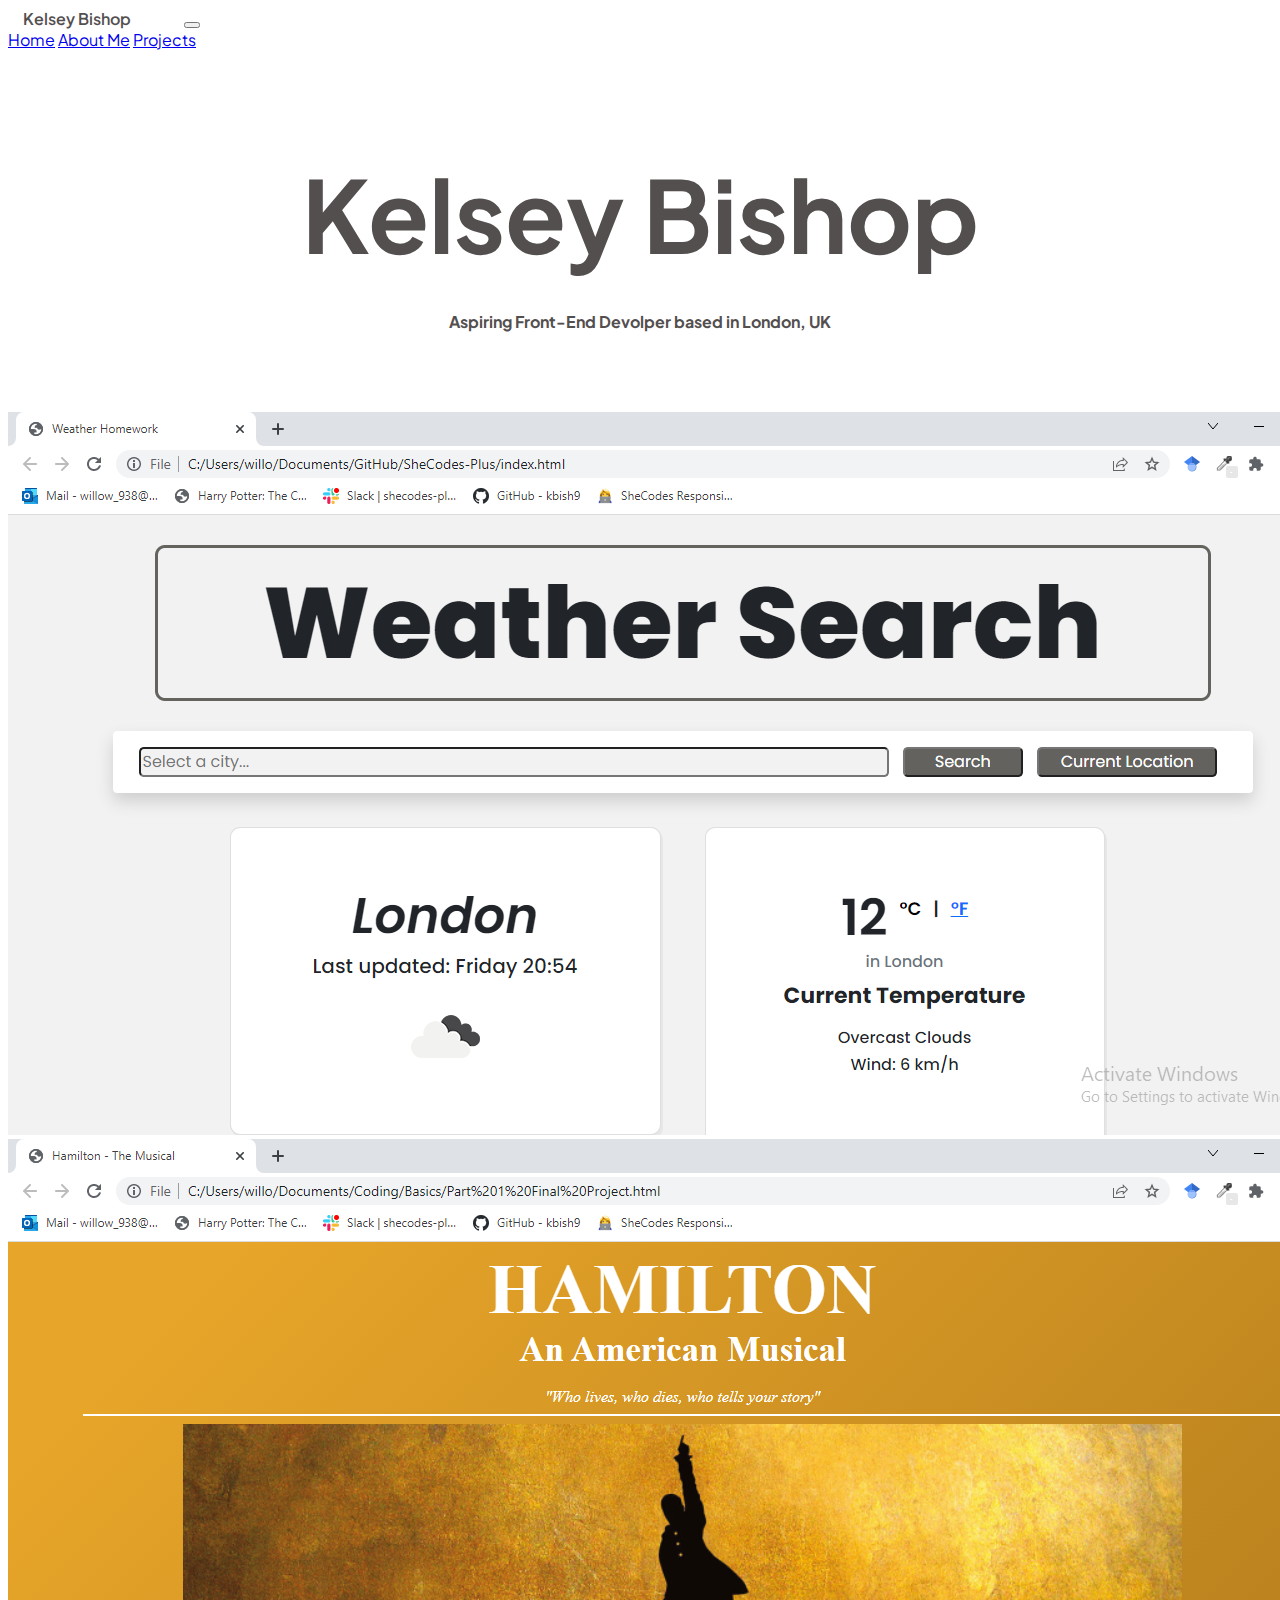
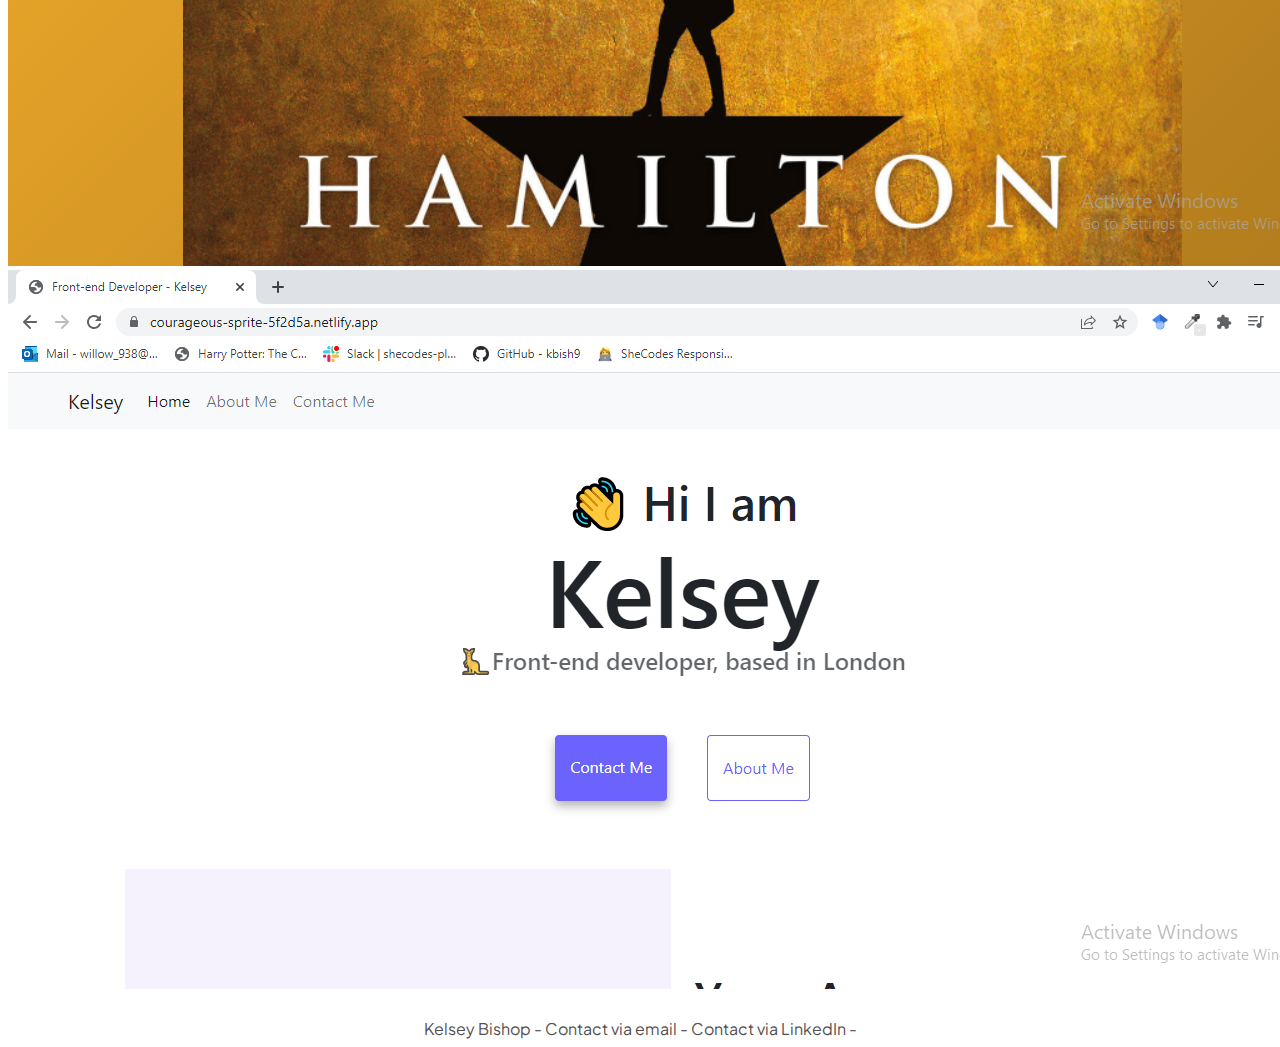
==== index.html @ 6837e7a6 "added homepage contect" ====
<!DOCTYPE html>
<html lang="en">
  <head>
    <meta charset="UTF-8" />
    <meta http-equiv="X-UA-Compatible" content="IE=edge" />
    <meta name="viewport" content="width=device-width, initial-scale=1.0" />
    <meta
      name="description"
      content="Portfolio of Kelsey Bishop's work as an aspiring Front-End Developer, done during her time in the SheCodes Course."
    />
    <link
      href="https://cdn.jsdelivr.net/npm/bootstrap@5.1.3/dist/css/bootstrap.min.css"
      rel="stylesheet"
      integrity="sha384-1BmE4kWBq78iYhFldvKuhfTAU6auU8tT94WrHftjDbrCEXSU1oBoqyl2QvZ6jIW3"
      crossorigin="anonymous"
    />
    <link rel="preconnect" href="https://fonts.googleapis.com" />
    <link rel="preconnect" href="https://fonts.gstatic.com" crossorigin />
    <link
      href="https://fonts.googleapis.com/css2?family=Plus+Jakarta+Sans:ital,wght@0,200;0,300;0,400;0,500;0,600;0,700;0,800;1,200;1,300;1,400;1,500;1,600;1,700;1,800&display=swap"
      rel="stylesheet"
    />
    <script
      src="https://cdn.jsdelivr.net/npm/bootstrap@5.1.3/dist/js/bootstrap.bundle.min.js"
      integrity="sha384-ka7Sk0Gln4gmtz2MlQnikT1wXgYsOg+OMhuP+IlRH9sENBO0LRn5q+8nbTov4+1p"
      crossorigin="anonymous"
    ></script>
    <link rel="stylesheet" href="style/style.css" />
    <title>Kelsey Bishop -- Home Page</title>
  </head>
  <body>
    <nav class="navbar navbar-expand-lg navbar-light bg-light fixed-top">
  <div class="container-fluid">
    <span class="header">Kelsey Bishop</span>
    <button class="navbar-toggler" type="button" data-bs-toggle="collapse" data-bs-target="#navbarNavAltMarkup" aria-controls="navbarNavAltMarkup" aria-expanded="false" aria-label="Toggle navigation">
      <span class="navbar-toggler-icon"></span>
    </button>
    <div class="collapse navbar-collapse" id="navbarNavAltMarkup">
      <div class="navbar-nav">
        <a class="nav-link active" aria-current="page" href="#">Home</a>
        <a class="nav-link" href="#">About Me</a>
        <a class="nav-link" href="#">Projects</a>
      </div>
    </div>
  </div>
</nav>
    <div class="hero">
      <h1>Kelsey Bishop</h1>
      <h4>Aspiring Front-End Devolper based in London, UK</h4>
    </div>
    <div class="container">
      <div class="row">
        <div class="col-sm-4">
          <img src="/images/weather.png" class="img-fluid" alt="Weather">
        </div>
        <div class="col-sm-4">
          <img src="/images/hamilton.png" class="img-fluid" alt="Hamiltor">
        </div>
        <div class="col-sm-4">
          <img src="/images/responsive.png" class="img-fluid" alt="Responsive">
        </div>
      </div>
    </div>
    <footer class="footer">
      Kelsey Bishop - Contact via email - Contact via LinkedIn -
    </footer>
  </body>
</html>
---- style/style.css ----
:root {
    --main-color: #544f4f;
}
body {
    font-family: 'Plus Jakarta Sans', sans-serif;
    color: var(--main-color);
}
.header {
    margin-right: 50px;
    font-weight: 600;
    margin-left: 15px;
}
.hero {
    text-align: center;
}
h1 {
    font-size: 100px;
    margin-top: 100px;
    margin-bottom: 35px;
}
h4 {
margin-bottom: 80px;
}
footer {
    margin-top: 25px;
    text-align: center;
}
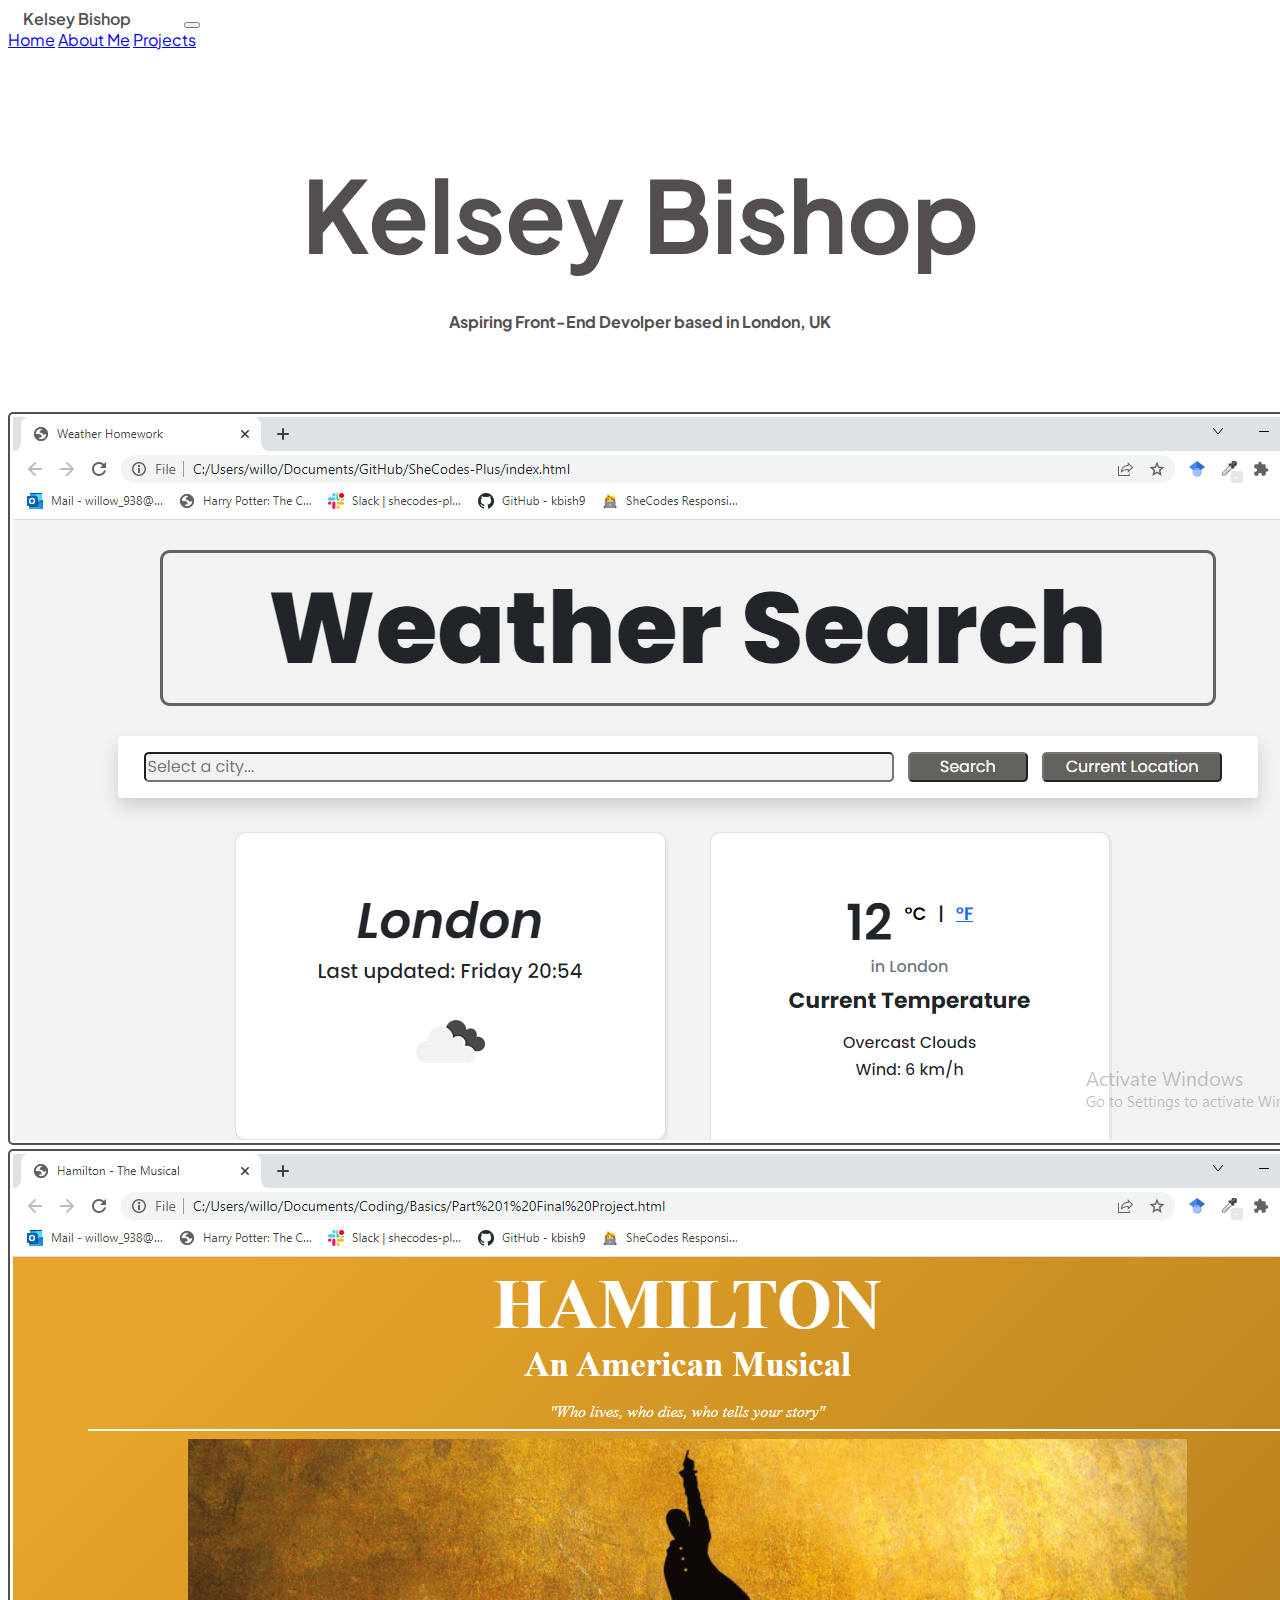
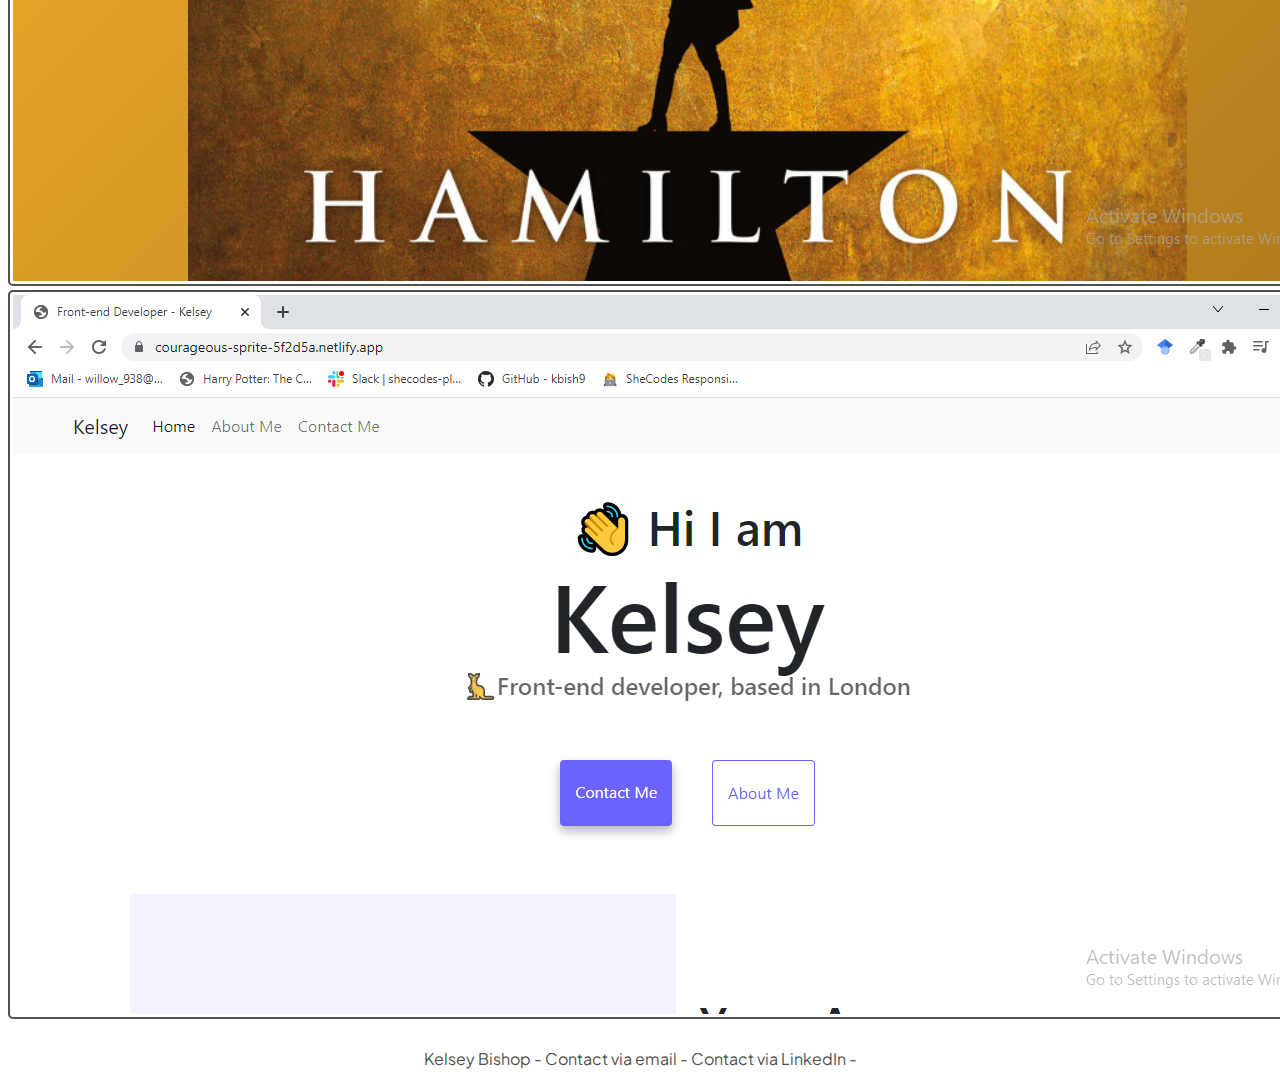
==== commit 7a9d1480: "update to make responsive" ====
--- a/index.html
+++ b/index.html
@@ -48,7 +48,7 @@
       <h1>Kelsey Bishop</h1>
       <h4>Aspiring Front-End Devolper based in London, UK</h4>
     </div>
-    <div class="container">
+    <div class="container-fluid">
       <div class="row">
         <div class="col-sm-4">
           <img src="/images/weather.png" class="img-fluid" alt="Weather">
--- a/style/style.css
+++ b/style/style.css
@@ -21,7 +21,30 @@
 h4 {
 margin-bottom: 80px;
 }
+.img-fluid {
+    border: 2px solid var(--main-color);
+    padding: 3px;
+    border-radius: 5px;
+}
 footer {
     margin-top: 25px;
     text-align: center;
+}
+
+@media (max-width: 768px) {
+    h1 {
+        font-size: 50px;
+        margin-top: 80px;
+    }
+    h4 {
+        font-size: 14px;
+        margin-bottom: 30px;
+    }
+    .img-fluid {
+        margin: 10px auto;
+    }
+    footer {
+        font-size: 12px;
+        font-weight: bold;
+    }
 }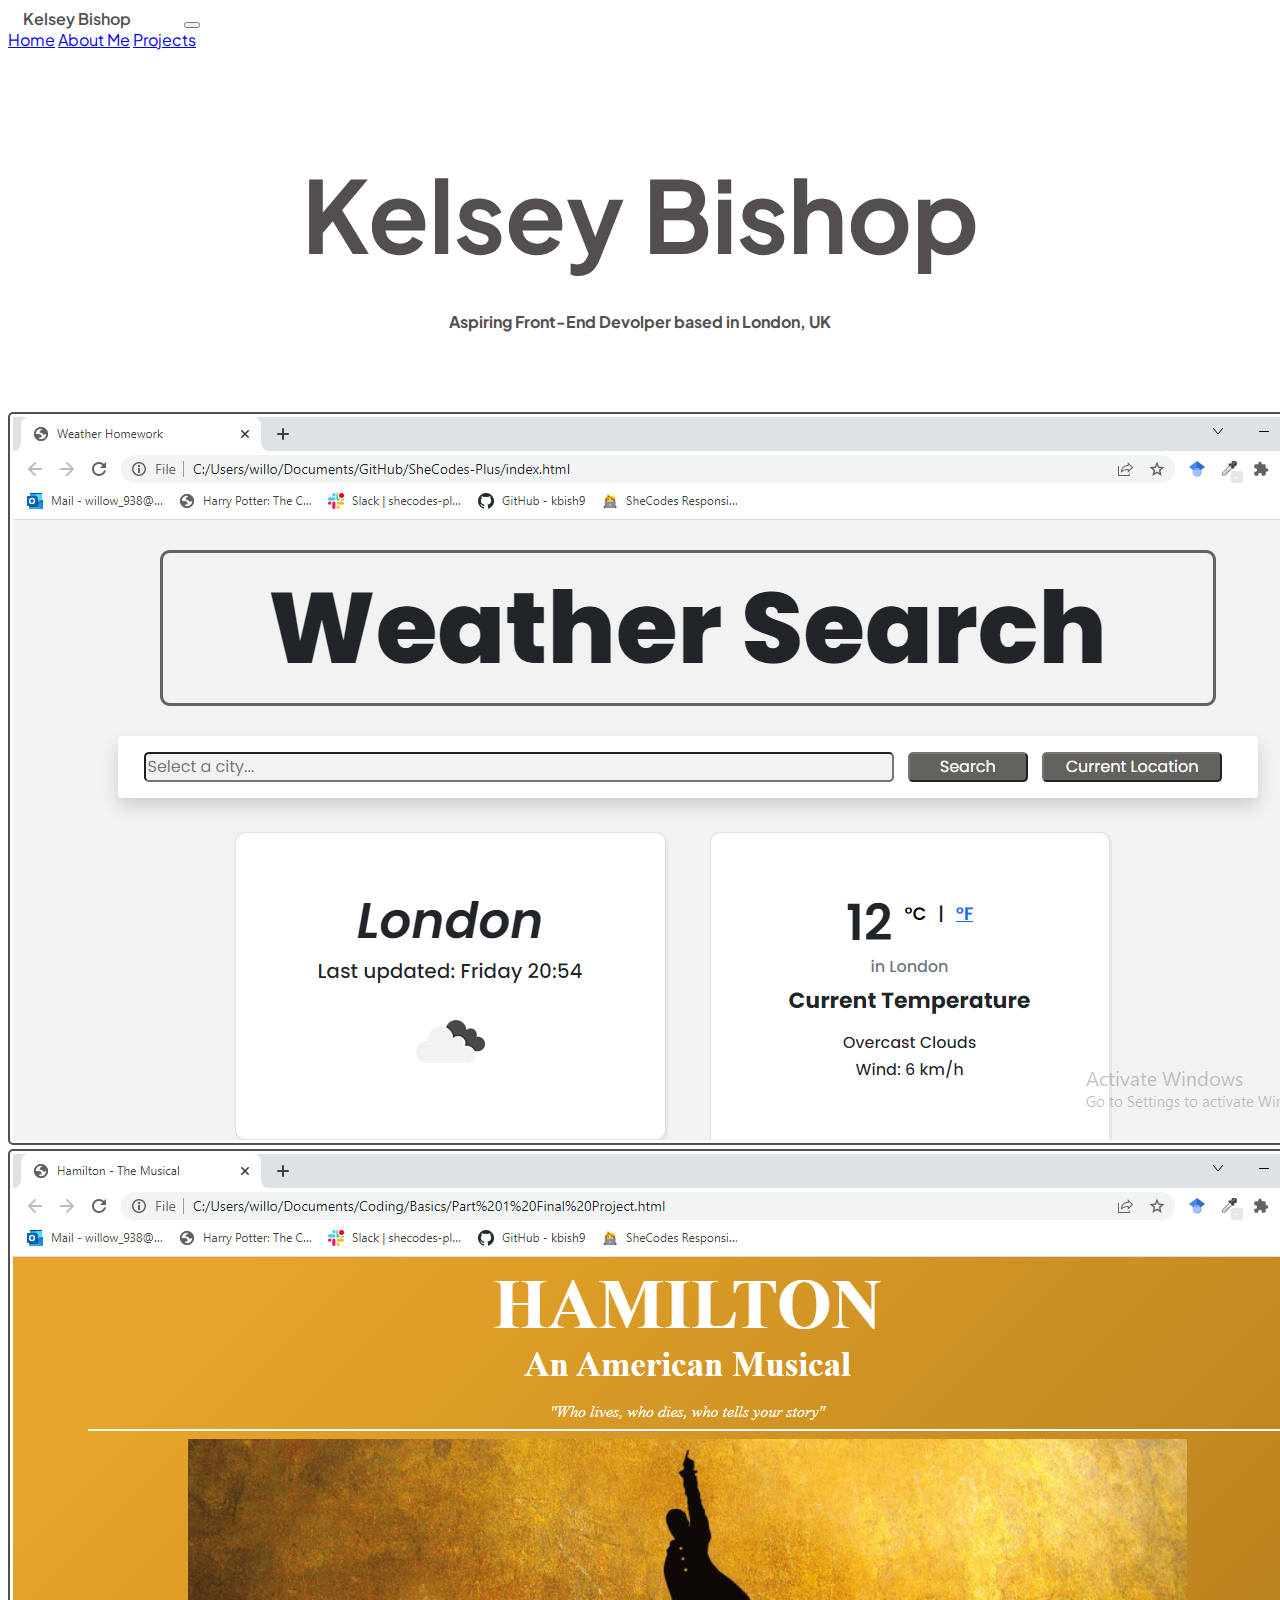
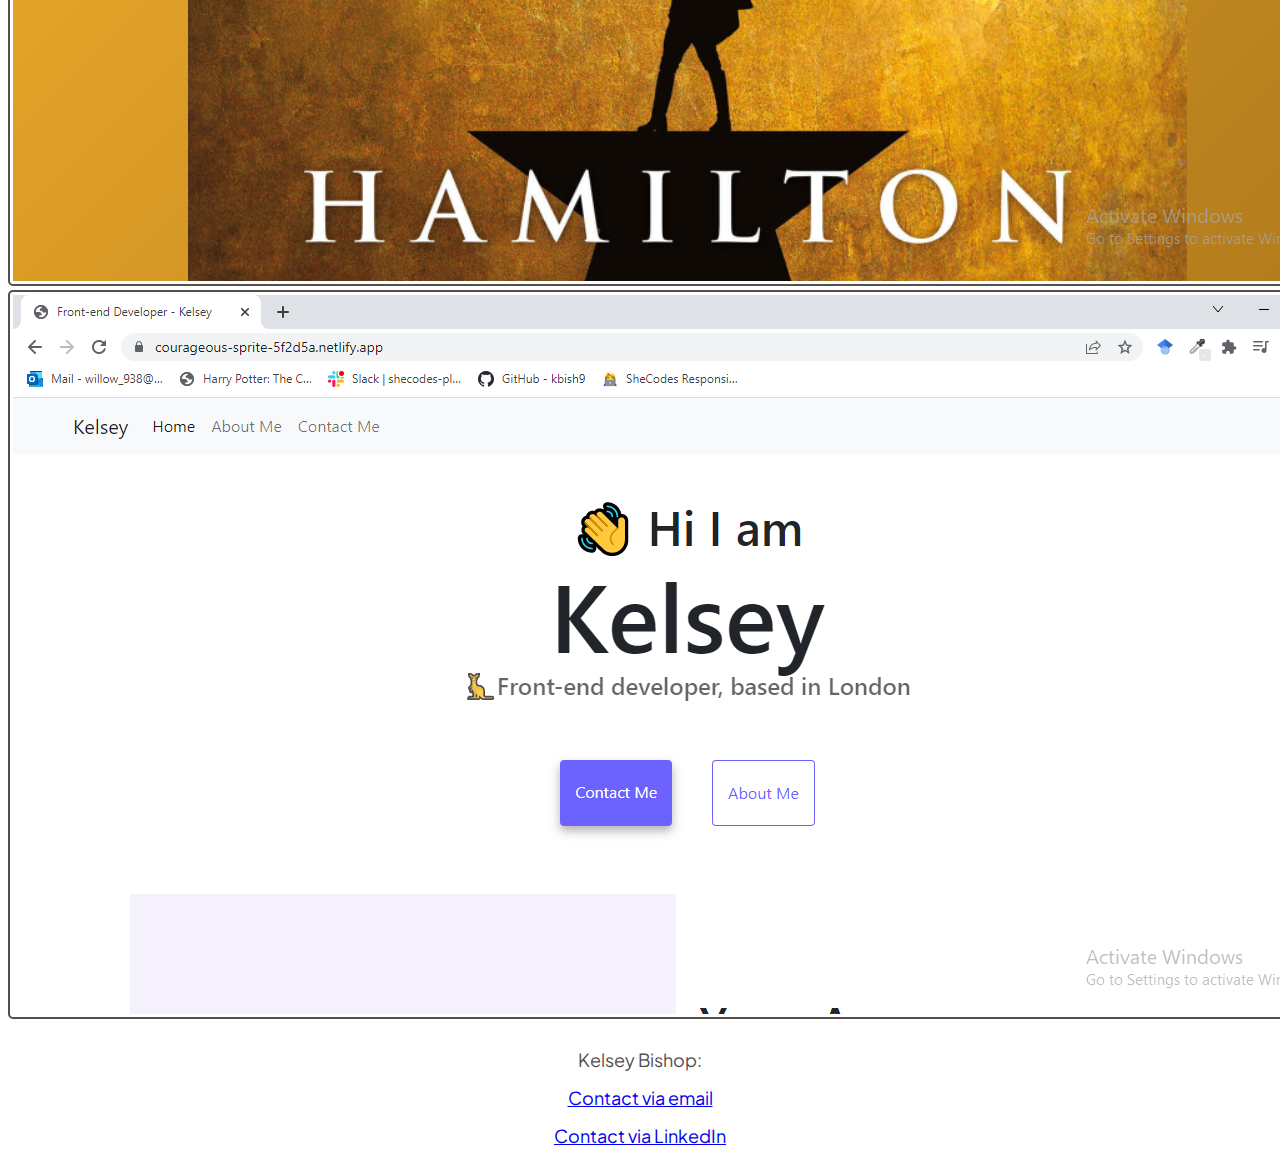
==== commit 4c147598: "updated contact info" ====
--- a/index.html
+++ b/index.html
@@ -30,20 +30,28 @@
   </head>
   <body>
     <nav class="navbar navbar-expand-lg navbar-light bg-light fixed-top">
-  <div class="container-fluid">
-    <span class="header">Kelsey Bishop</span>
-    <button class="navbar-toggler" type="button" data-bs-toggle="collapse" data-bs-target="#navbarNavAltMarkup" aria-controls="navbarNavAltMarkup" aria-expanded="false" aria-label="Toggle navigation">
-      <span class="navbar-toggler-icon"></span>
-    </button>
-    <div class="collapse navbar-collapse" id="navbarNavAltMarkup">
-      <div class="navbar-nav">
-        <a class="nav-link active" aria-current="page" href="#">Home</a>
-        <a class="nav-link" href="#">About Me</a>
-        <a class="nav-link" href="#">Projects</a>
+      <div class="container-fluid">
+        <span class="header">Kelsey Bishop</span>
+        <button
+          class="navbar-toggler"
+          type="button"
+          data-bs-toggle="collapse"
+          data-bs-target="#navbarNavAltMarkup"
+          aria-controls="navbarNavAltMarkup"
+          aria-expanded="false"
+          aria-label="Toggle navigation"
+        >
+          <span class="navbar-toggler-icon"></span>
+        </button>
+        <div class="collapse navbar-collapse" id="navbarNavAltMarkup">
+          <div class="navbar-nav">
+            <a class="nav-link active" aria-current="page" href="#">Home</a>
+            <a class="nav-link" href="#">About Me</a>
+            <a class="nav-link" href="#">Projects</a>
+          </div>
+        </div>
       </div>
-    </div>
-  </div>
-</nav>
+    </nav>
     <div class="hero">
       <h1>Kelsey Bishop</h1>
       <h4>Aspiring Front-End Devolper based in London, UK</h4>
@@ -51,18 +59,32 @@
     <div class="container-fluid">
       <div class="row">
         <div class="col-sm-4">
-          <img src="/images/weather.png" class="img-fluid" alt="Weather">
+          <img src="/images/weather.png" class="img-fluid" alt="Weather" />
         </div>
         <div class="col-sm-4">
-          <img src="/images/hamilton.png" class="img-fluid" alt="Hamiltor">
+          <img src="/images/hamilton.png" class="img-fluid" alt="Hamiltor" />
         </div>
         <div class="col-sm-4">
-          <img src="/images/responsive.png" class="img-fluid" alt="Responsive">
+          <img
+            src="/images/responsive.png"
+            class="img-fluid"
+            alt="Responsive"
+          />
         </div>
       </div>
     </div>
     <footer class="footer">
-      Kelsey Bishop - Contact via email - Contact via LinkedIn -
+      <div class="d-flex justify-content-center">
+        <div class="contact">Kelsey Bishop:</div>
+        <div class="contact">
+          <a href="mailto:willow_938@hotmail.com">Contact via email</a>
+        </div>
+        <div class="contact">
+          <a href="https://www.linkedin.com/in/kelsey-bishop-05babb233"
+            >Contact via LinkedIn</a
+          >
+        </div>
+      </div>
     </footer>
   </body>
 </html>
--- a/style/style.css
+++ b/style/style.css
@@ -1,50 +1,142 @@
 :root {
-    --main-color: #544f4f;
+  --main-color: #544f4f;
 }
 body {
-    font-family: 'Plus Jakarta Sans', sans-serif;
-    color: var(--main-color);
+  font-family: "Plus Jakarta Sans", sans-serif;
+  color: var(--main-color);
 }
 .header {
-    margin-right: 50px;
-    font-weight: 600;
-    margin-left: 15px;
+  margin-right: 50px;
+  font-weight: 600;
+  margin-left: 15px;
 }
 .hero {
-    text-align: center;
+  text-align: center;
 }
 h1 {
-    font-size: 100px;
-    margin-top: 100px;
-    margin-bottom: 35px;
+  font-size: 100px;
+  margin-top: 100px;
+  margin-bottom: 35px;
 }
 h4 {
-margin-bottom: 80px;
+  margin-bottom: 80px;
 }
 .img-fluid {
-    border: 2px solid var(--main-color);
-    padding: 3px;
-    border-radius: 5px;
+  border: 2px solid var(--main-color);
+  padding: 3px;
+  border-radius: 5px;
+}
+.me {
+  max-width: 85%;
+  margin: 50px;
+  display: block;
+  margin-left: auto;
+  margin-right: auto;
+}
+.about {
+  padding: 30px;
+  font-size: 40px;
+  margin: 150px 0px;
+  text-align: center;
+  font-style: italic;
+}
+.info {
+  padding: 50px;
+  font-size: 20px;
+}
+.heading {
+  font-weight: bold;
+  text-align: center;
+  font-size: 36px;
+}
+.project {
+  text-align: center;
+  font-size: 18px;
+  padding: 15px;
+}
+
+.button {
+  background-color: var(--main-color);
+  color: whitesmoke;
+  padding: 15px;
+  border-radius: 5px;
+  text-decoration: none;
+}
+:hover.button {
+  color: var(--main-color);
+  background-color: whitesmoke;
+  border: 2px solid var(--main-color);
+  font-weight: bold;
+  transition: 20ms ease-in-out;
 }
 footer {
-    margin-top: 25px;
-    text-align: center;
+  margin-top: 25px;
+  text-align: center;
+  margin-bottom: 25px;
+  font-size: 18px;
+}
+.contact {
+    margin: 15px;
 }
 
 @media (max-width: 768px) {
-    h1 {
-        font-size: 50px;
-        margin-top: 80px;
-    }
-    h4 {
-        font-size: 14px;
-        margin-bottom: 30px;
-    }
-    .img-fluid {
-        margin: 10px auto;
-    }
-    footer {
-        font-size: 12px;
-        font-weight: bold;
-    }
-}+  h1 {
+    font-size: 50px;
+    margin-top: 80px;
+  }
+  h4 {
+    font-size: 14px;
+    margin-bottom: 30px;
+  }
+  .about-me {
+    text-align: center;
+  }
+  .me {
+    max-width: 95%;
+  }
+  .about {
+    font-size: 24px;
+    font-weight: bold;
+    padding: 10px;
+    margin: 10px 0;
+  }
+  .img-fluid {
+    margin: 10px auto;
+  }
+  .info {
+    padding: 20px;
+  }
+  .heading {
+    font-size: 24px;
+  }
+  .container-fluid {
+    display: flex;
+  }
+  .hamilton {
+    order: 0;
+  }
+  .hamilton-info {
+    order: 1;
+  }
+  .weather {
+    order: 2;
+  }
+  .weather-info {
+    order: 3;
+  }
+  .responsive {
+    order: 4;
+  }
+  .responsive-info {
+    order: 5;
+  }
+  .button {
+      padding: 8px;
+      font-size: 15px;
+  }
+  footer {
+    font-size: 12px;
+    font-weight: bold;
+  }
+
+}
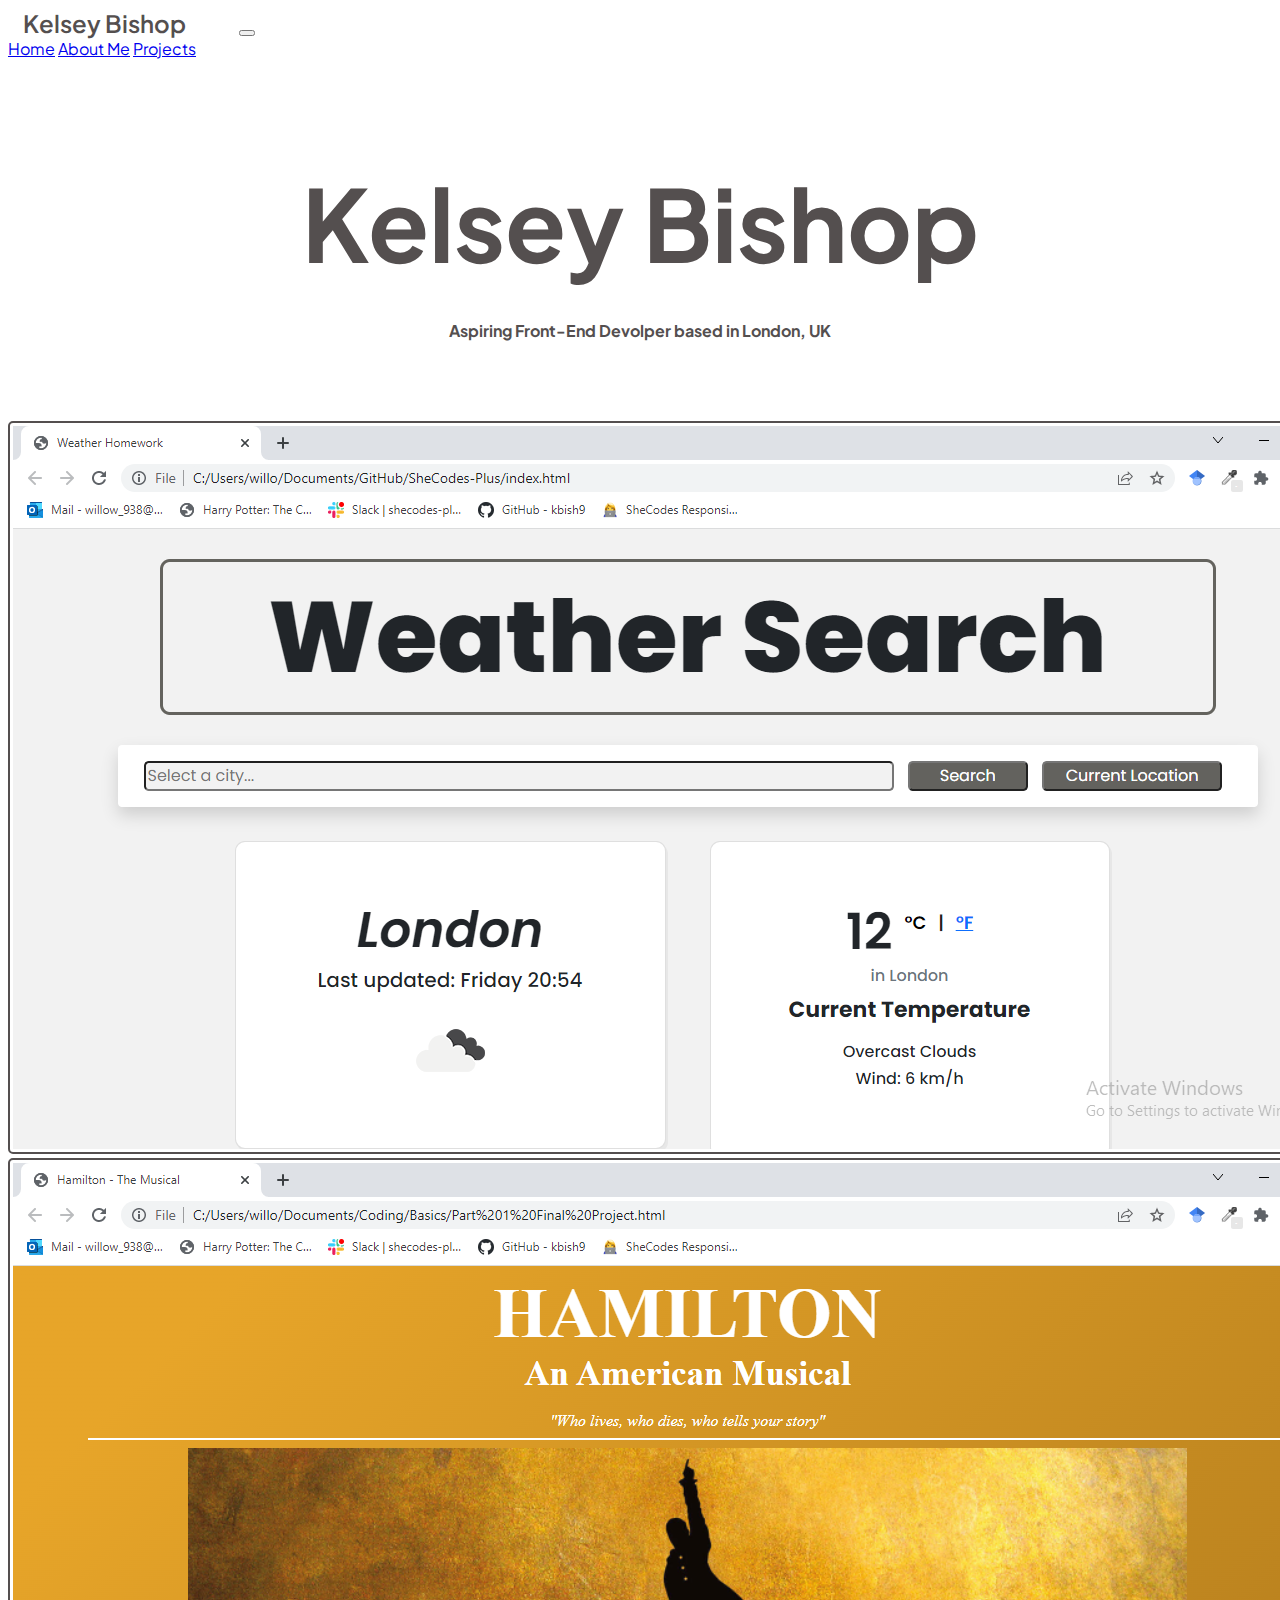
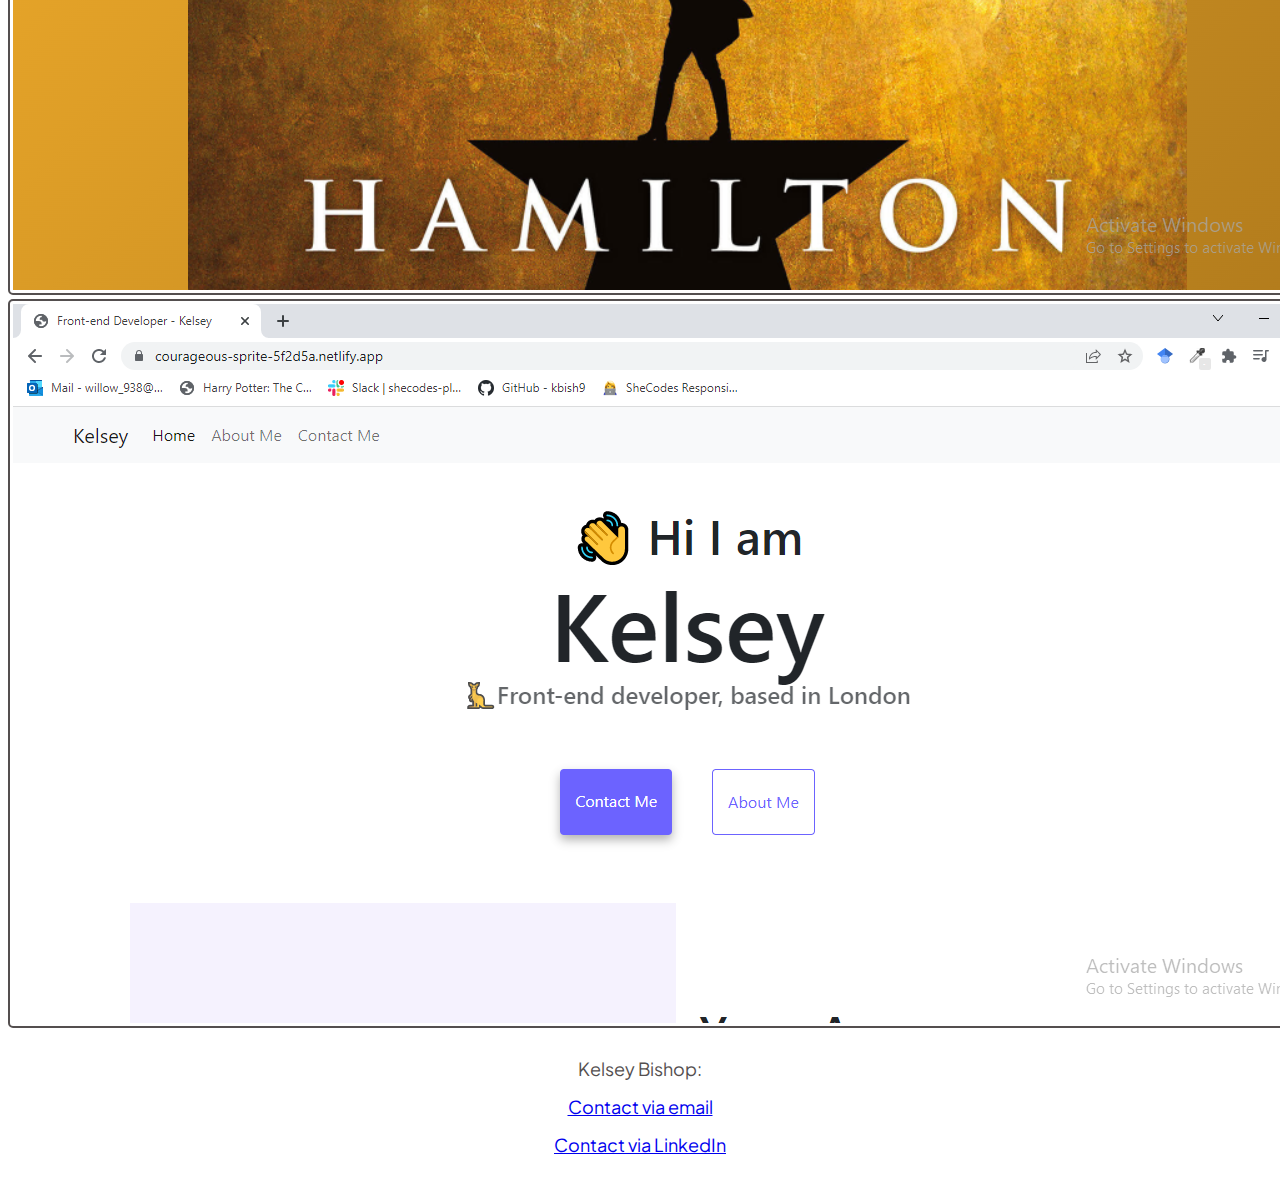
==== commit 9a475115: "update links" ====
--- a/index.html
+++ b/index.html
@@ -45,9 +45,9 @@
         </button>
         <div class="collapse navbar-collapse" id="navbarNavAltMarkup">
           <div class="navbar-nav">
-            <a class="nav-link active" aria-current="page" href="#">Home</a>
-            <a class="nav-link" href="#">About Me</a>
-            <a class="nav-link" href="#">Projects</a>
+            <a class="nav-link active" aria-current="page" href="/index.html">Home</a>
+            <a class="nav-link" href="/about.html">About Me</a>
+            <a class="nav-link" href="/projects.html">Projects</a>
           </div>
         </div>
       </div>
@@ -80,7 +80,7 @@
           <a href="mailto:willow_938@hotmail.com">Contact via email</a>
         </div>
         <div class="contact">
-          <a href="https://www.linkedin.com/in/kelsey-bishop-05babb233"
+          <a href="https://www.linkedin.com/in/kelsey-bishop-05babb233" target="_blank"
             >Contact via LinkedIn</a
           >
         </div>
--- a/style/style.css
+++ b/style/style.css
@@ -9,6 +9,7 @@
   margin-right: 50px;
   font-weight: 600;
   margin-left: 15px;
+  font-size: 24px;
 }
 .hero {
   text-align: center;
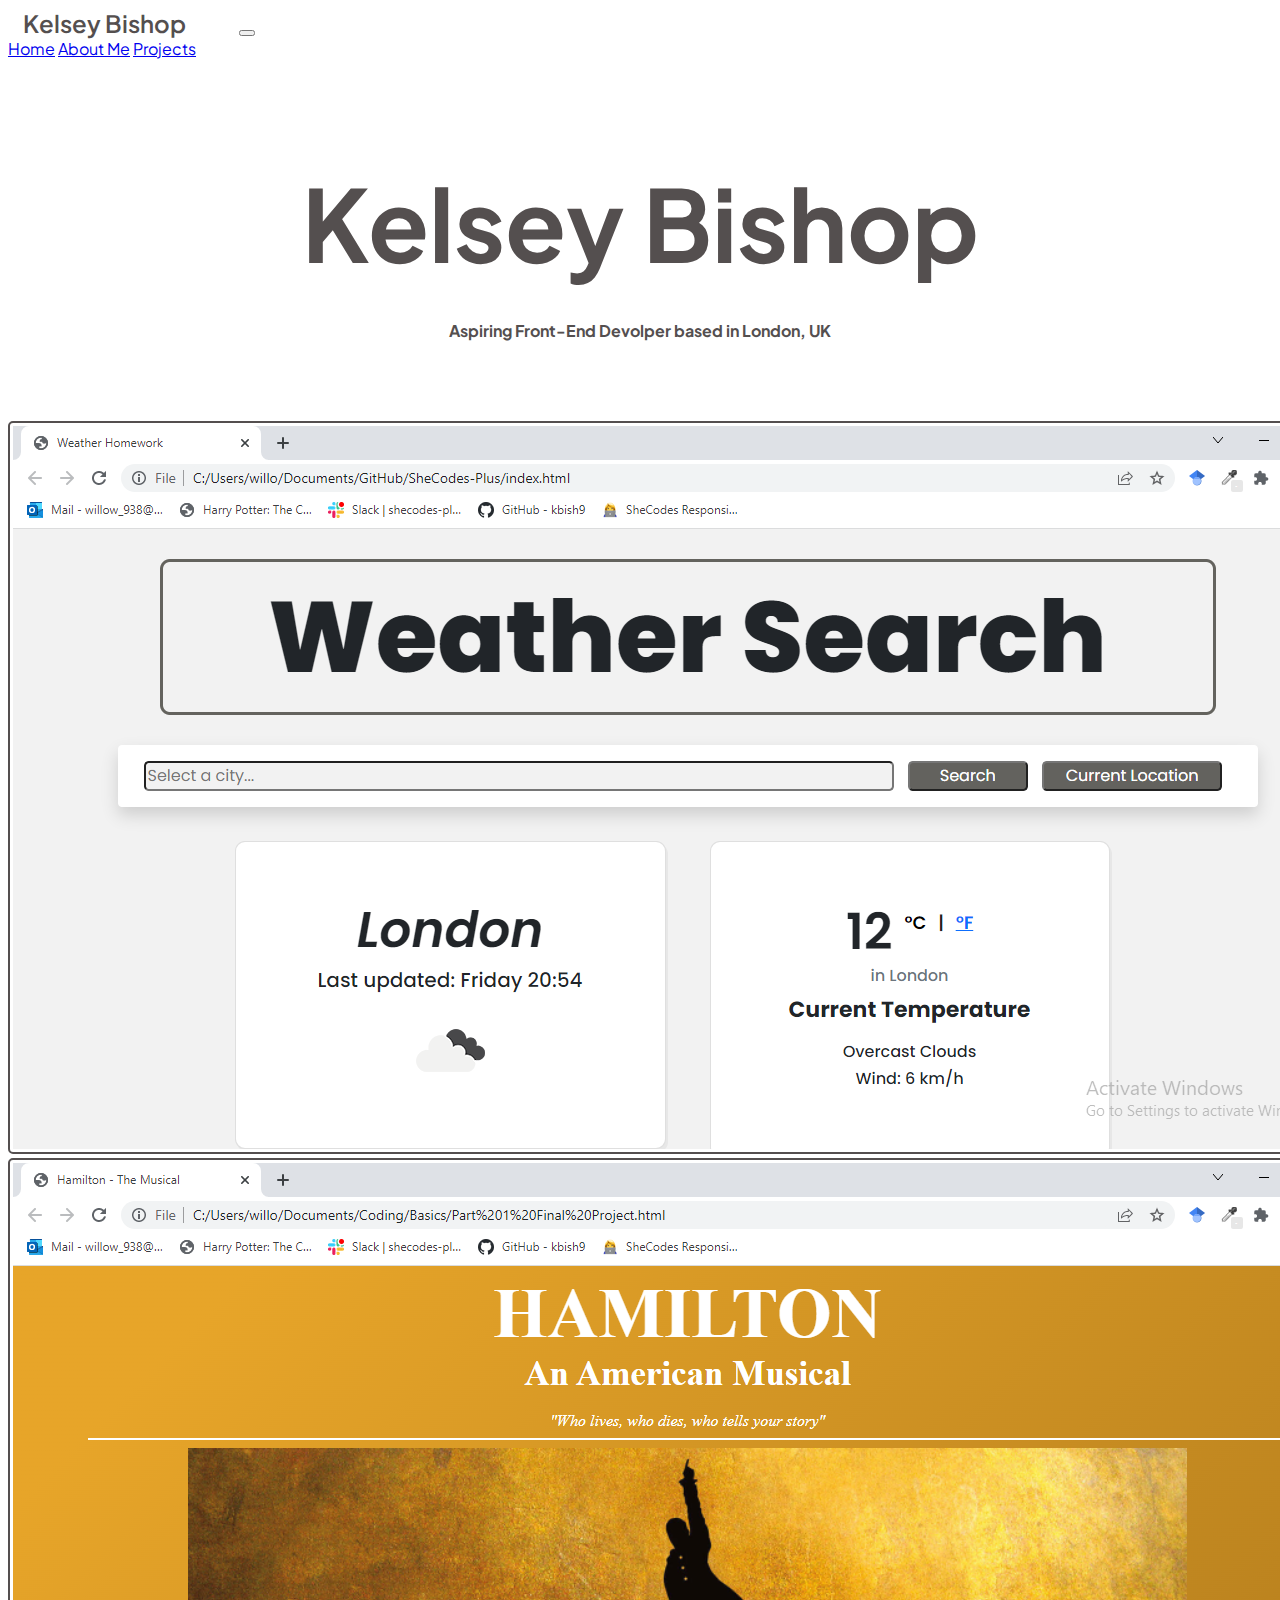
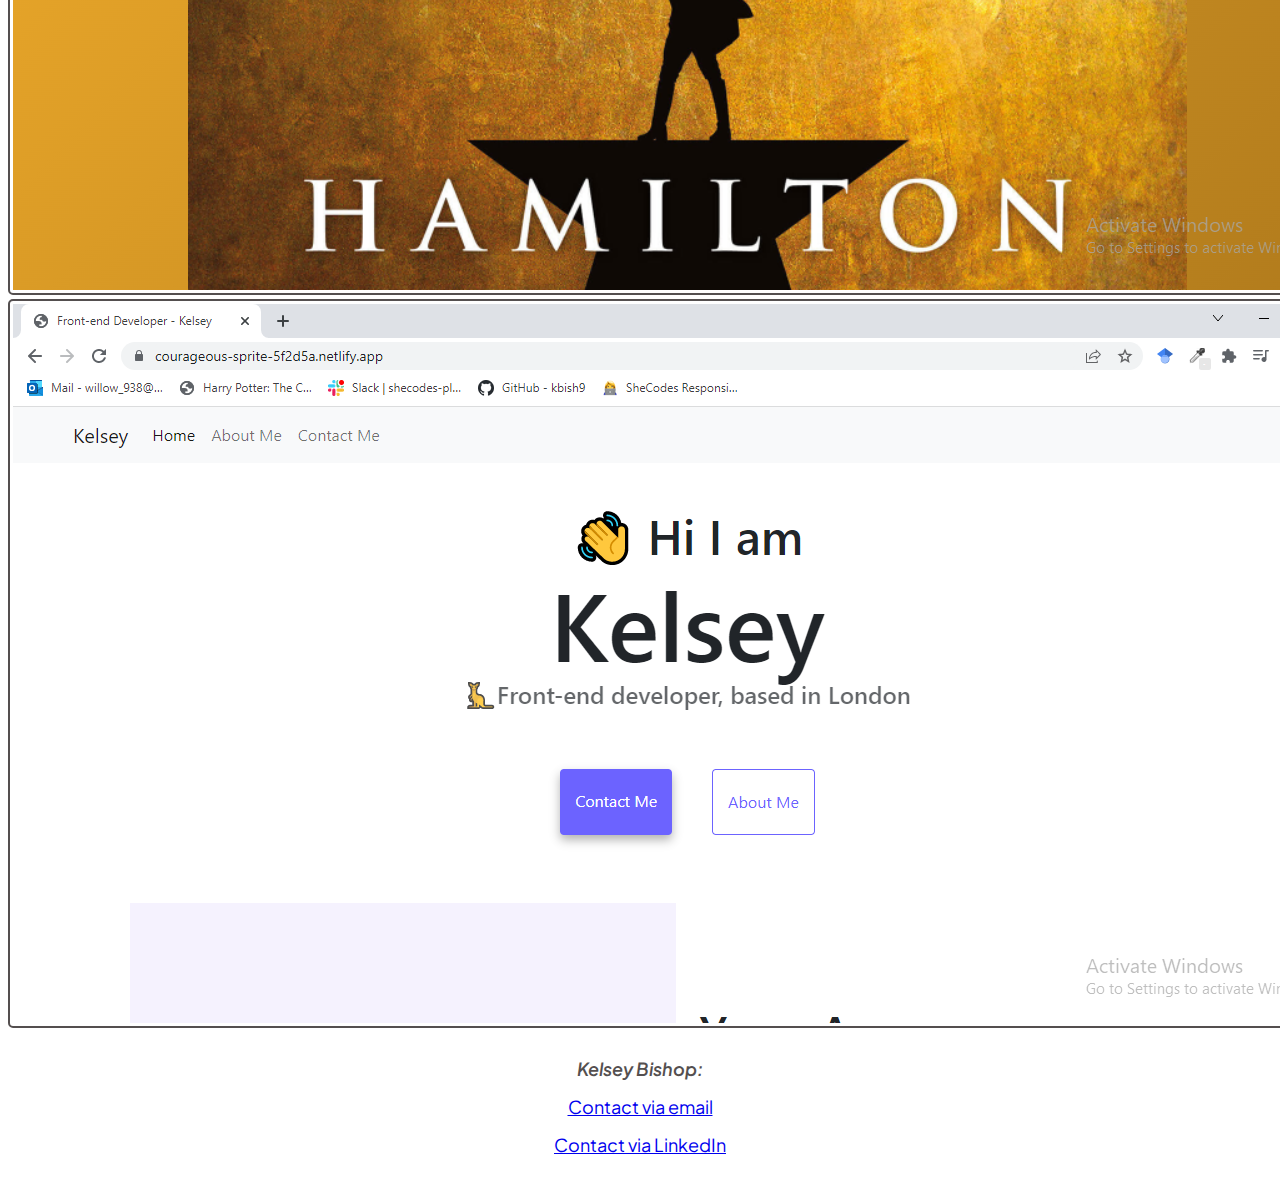
==== commit 3d314132: "update responsive footer" ====
--- a/index.html
+++ b/index.html
@@ -45,7 +45,9 @@
         </button>
         <div class="collapse navbar-collapse" id="navbarNavAltMarkup">
           <div class="navbar-nav">
-            <a class="nav-link active" aria-current="page" href="/index.html">Home</a>
+            <a class="nav-link active" aria-current="page" href="/index.html"
+              >Home</a
+            >
             <a class="nav-link" href="/about.html">About Me</a>
             <a class="nav-link" href="/projects.html">Projects</a>
           </div>
@@ -75,12 +77,14 @@
     </div>
     <footer class="footer">
       <div class="d-flex justify-content-center">
-        <div class="contact">Kelsey Bishop:</div>
+        <div class="contact name">Kelsey Bishop:</div>
         <div class="contact">
           <a href="mailto:willow_938@hotmail.com">Contact via email</a>
         </div>
         <div class="contact">
-          <a href="https://www.linkedin.com/in/kelsey-bishop-05babb233" target="_blank"
+          <a
+            href="https://www.linkedin.com/in/kelsey-bishop-05babb233"
+            target="_blank"
             >Contact via LinkedIn</a
           >
         </div>
--- a/style/style.css
+++ b/style/style.css
@@ -68,7 +68,7 @@
   background-color: whitesmoke;
   border: 2px solid var(--main-color);
   font-weight: bold;
-  transition: 20ms ease-in-out;
+  transition: all 100ms ease-in-out;
 }
 footer {
   margin-top: 25px;
@@ -78,6 +78,10 @@
 }
 .contact {
     margin: 15px;
+}
+.contact.name {
+    font-style: italic;
+    font-weight: 600;
 }
 
 @media (max-width: 768px) {
@@ -136,7 +140,7 @@
       font-size: 15px;
   }
   footer {
-    font-size: 12px;
+    font-size: 11px;
     font-weight: bold;
   }
 
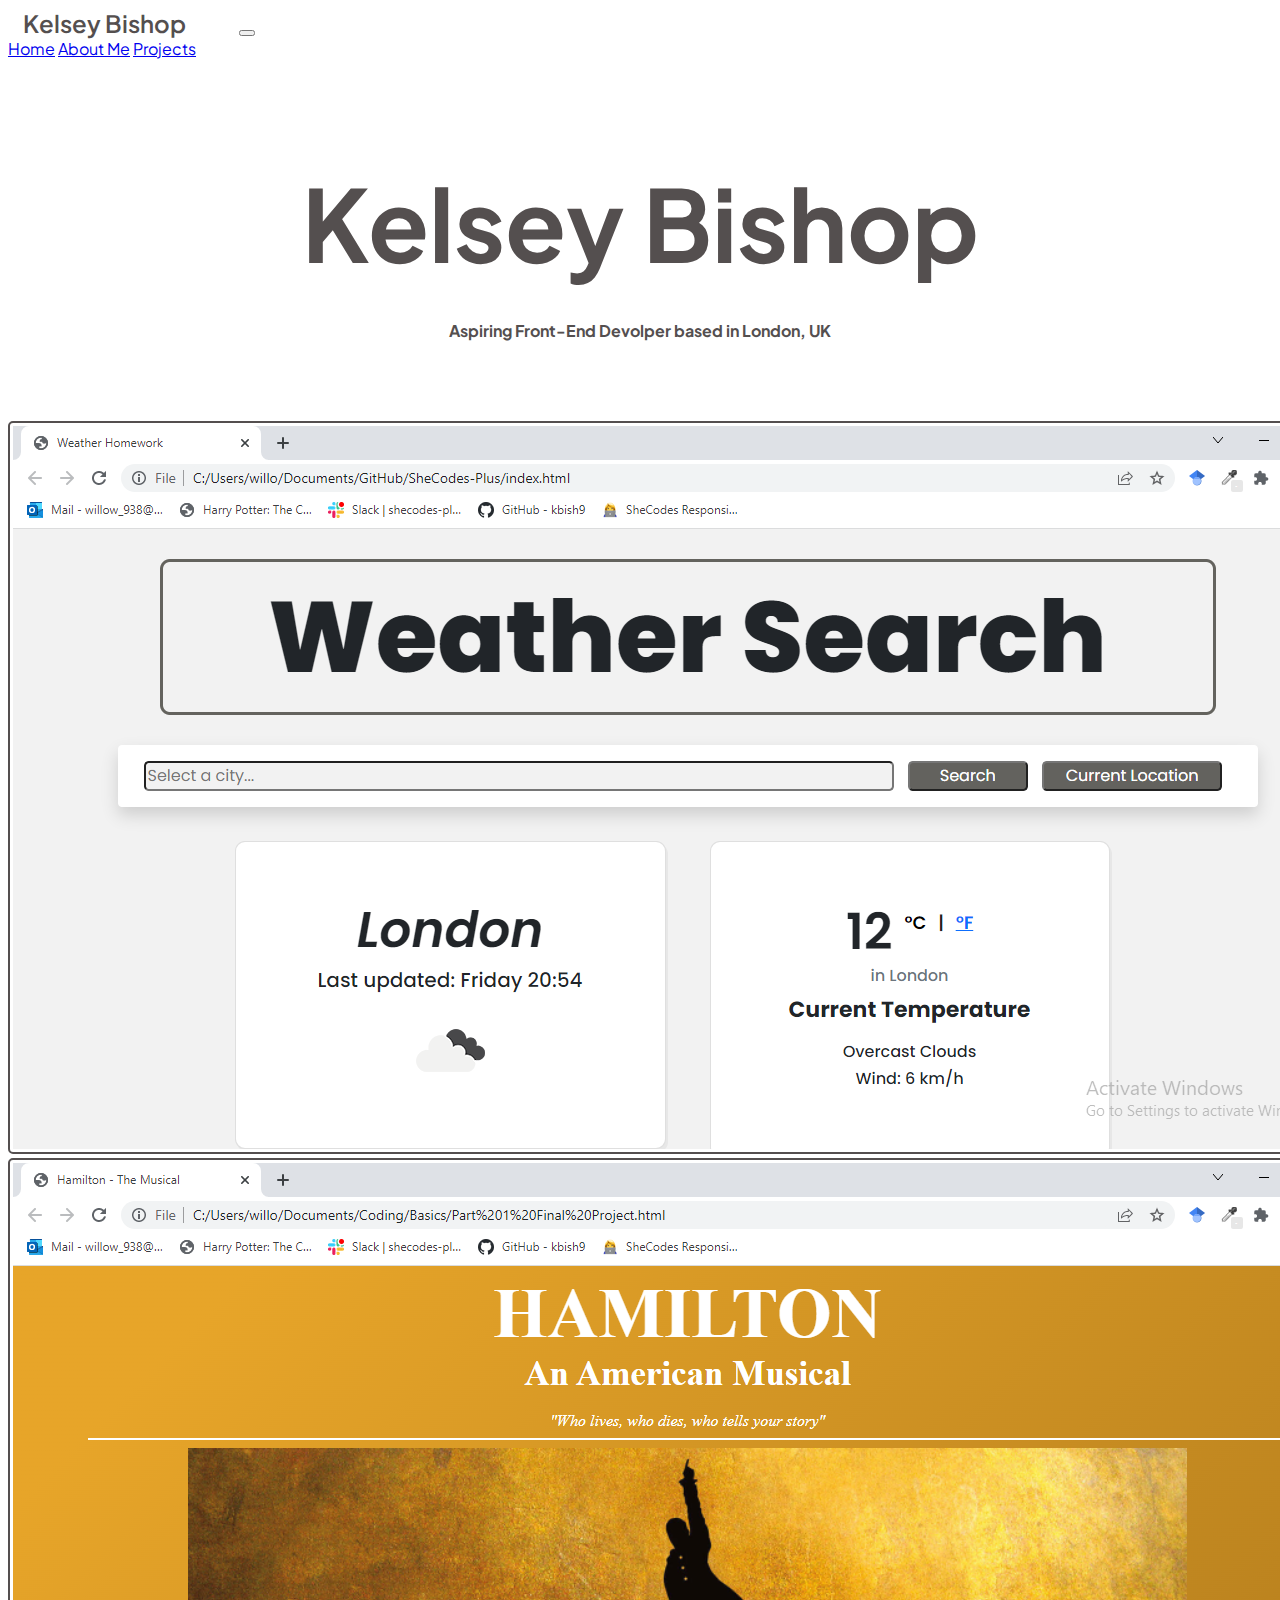
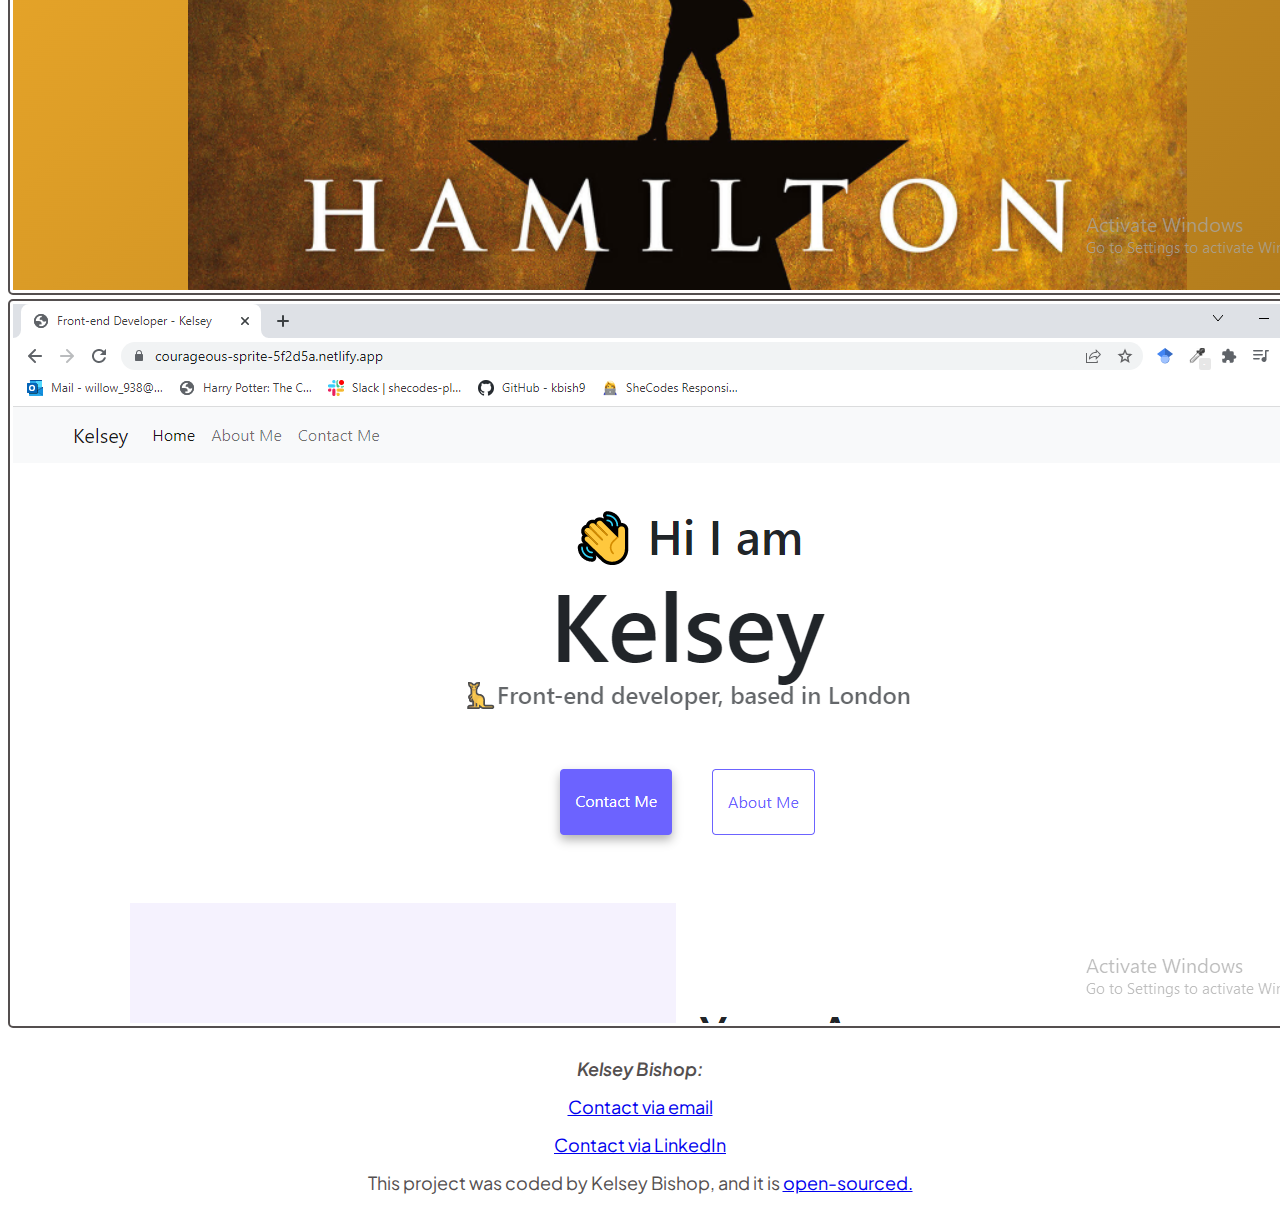
==== commit 064222a0: "added open source link" ====
--- a/index.html
+++ b/index.html
@@ -45,11 +45,11 @@
         </button>
         <div class="collapse navbar-collapse" id="navbarNavAltMarkup">
           <div class="navbar-nav">
-            <a class="nav-link active" aria-current="page" href="/index.html"
-              >Home</a
+            <a class="nav-link active" aria-current="page" href="/index.html" title="Home Page">
+              Home</a
             >
-            <a class="nav-link" href="/about.html">About Me</a>
-            <a class="nav-link" href="/projects.html">Projects</a>
+            <a class="nav-link" href="/about.html" title="About Me Page">About Me</a>
+            <a class="nav-link" href="/projects.html" title="Projects Page">Projects</a>
           </div>
         </div>
       </div>
@@ -61,16 +61,17 @@
     <div class="container-fluid">
       <div class="row">
         <div class="col-sm-4">
-          <img src="/images/weather.png" class="img-fluid" alt="Weather" />
+          <img src="/images/weather.png" class="img-fluid" alt="Weather" title="Weather Preview" />
         </div>
         <div class="col-sm-4">
-          <img src="/images/hamilton.png" class="img-fluid" alt="Hamiltor" />
+          <img src="/images/hamilton.png" class="img-fluid" alt="Hamilton" title="Hamilton Preview" />
         </div>
         <div class="col-sm-4">
           <img
             src="/images/responsive.png"
             class="img-fluid"
             alt="Responsive"
+            title="Responsive Preview"
           />
         </div>
       </div>
@@ -79,16 +80,20 @@
       <div class="d-flex justify-content-center">
         <div class="contact name">Kelsey Bishop:</div>
         <div class="contact">
-          <a href="mailto:willow_938@hotmail.com">Contact via email</a>
+          <a href="mailto:willow_938@hotmail.com" title="Email Me">Contact via email</a>
         </div>
         <div class="contact">
           <a
             href="https://www.linkedin.com/in/kelsey-bishop-05babb233"
-            target="_blank"
+            target="_blank" title="LinkedIn"
             >Contact via LinkedIn</a
           >
         </div>
       </div>
+      <div>
+        This project was coded by Kelsey Bishop, and it is
+        <a href="https://github.com/kbish9/SheCodes-Responsive">open-sourced.</a>
+      </div>
     </footer>
   </body>
 </html>
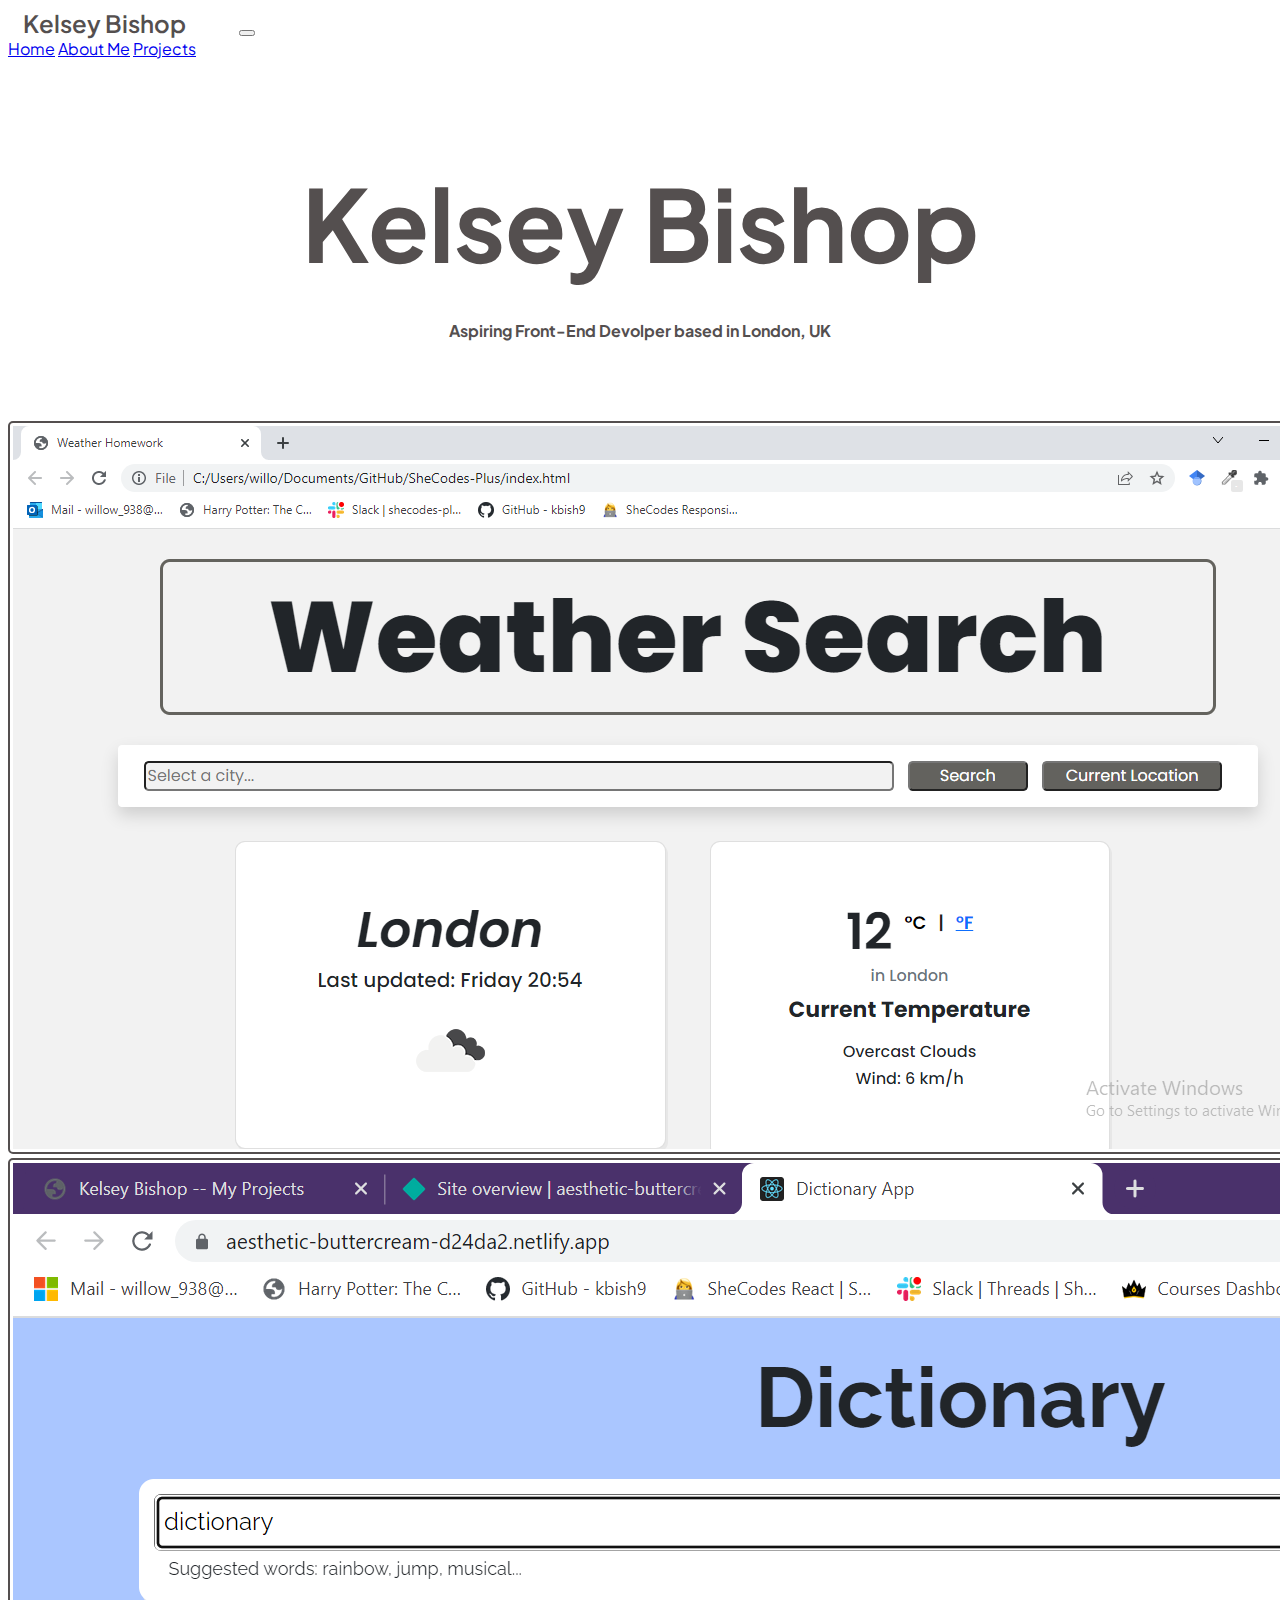
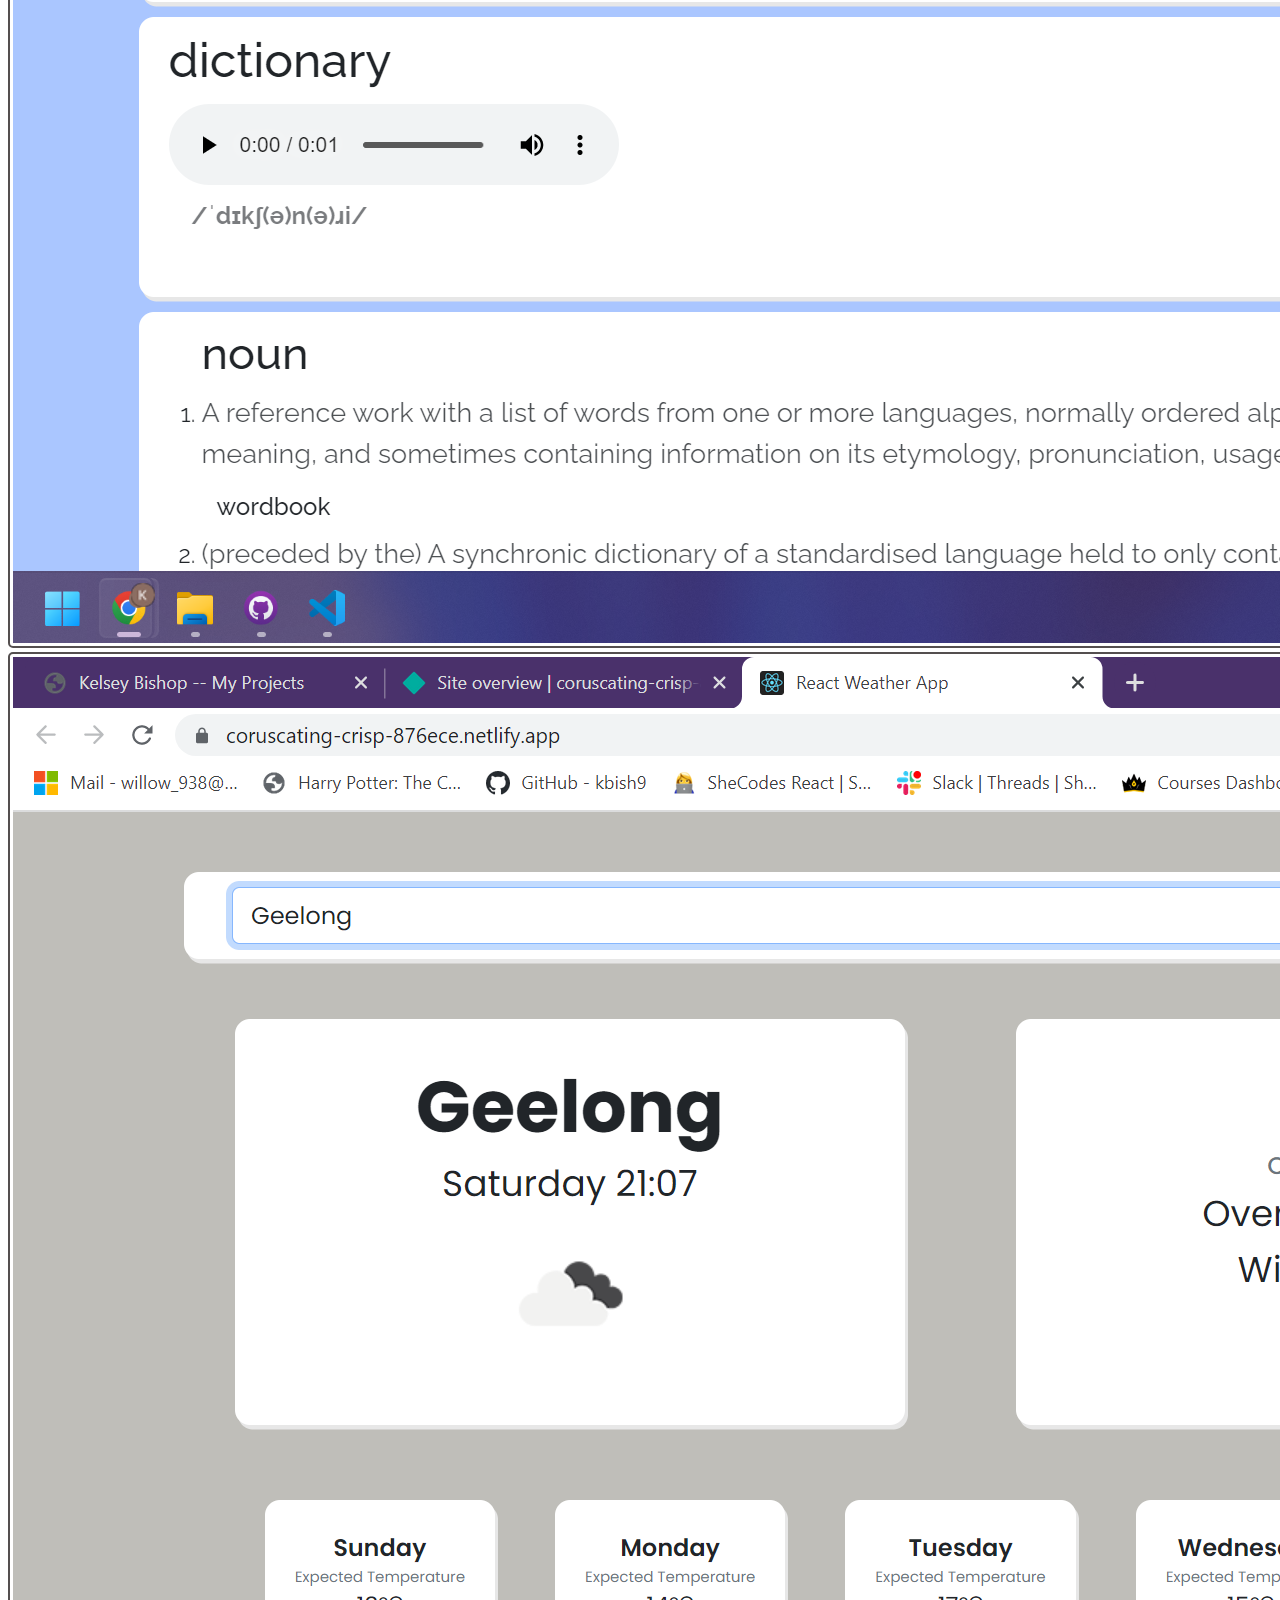
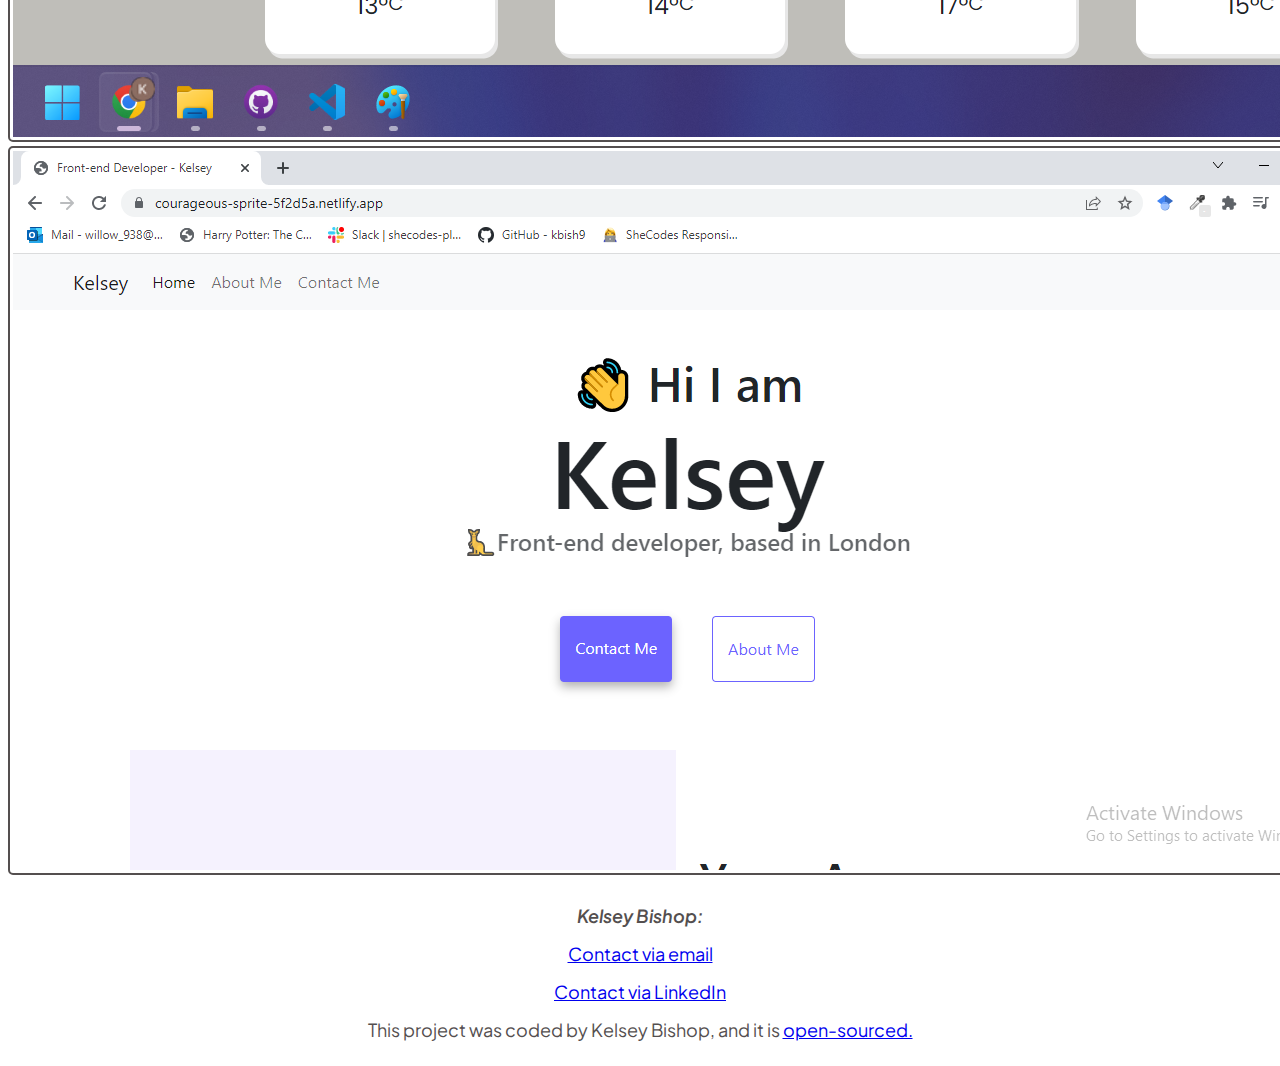
==== commit b2cef05f: "updated new prjoects" ====
--- a/index.html
+++ b/index.html
@@ -60,13 +60,21 @@
     </div>
     <div class="container-fluid">
       <div class="row">
-        <div class="col-sm-4">
+        <div class="col-sm-3">
           <img src="/images/weather.png" class="img-fluid" alt="Weather" title="Weather Preview" />
         </div>
-        <div class="col-sm-4">
-          <img src="/images/hamilton.png" class="img-fluid" alt="Hamilton" title="Hamilton Preview" />
+        <div class="col-sm-3">
+          <img src="/images/dictionary.png" class="img-fluid" alt="Dictionary" title="Dictionary Preview" />
         </div>
-        <div class="col-sm-4">
+        <div class="col-sm-3">
+          <img
+            src="/images/react.png"
+            class="img-fluid"
+            alt="react"
+            title="react Preview"
+          />
+        </div>
+        <div class="col-sm-3">
           <img
             src="/images/responsive.png"
             class="img-fluid"
